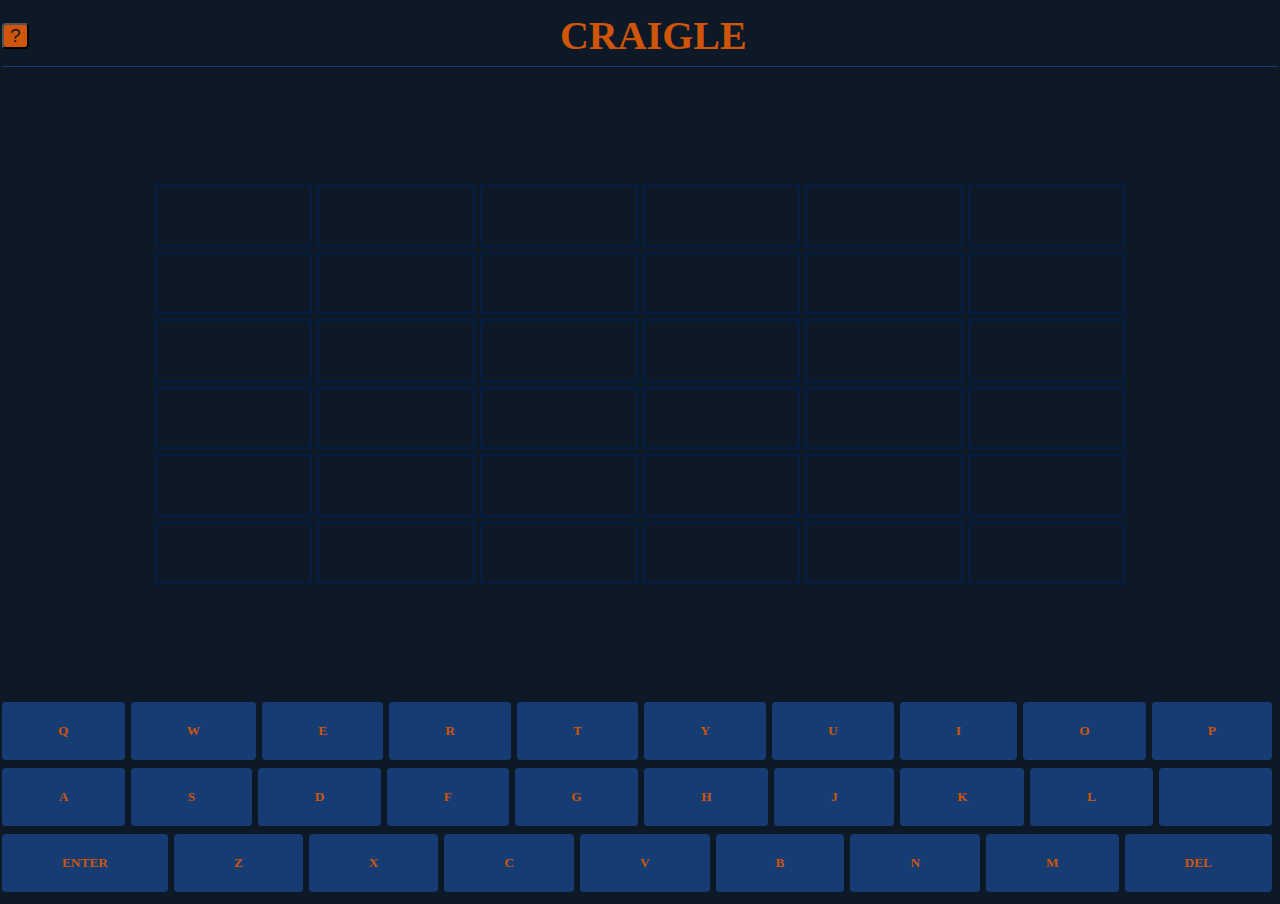
==== craigle.html @ a0d32ccf "Added CRAIGLE-Elements Addition" ====
<!DOCTYPE html>
<html>
    <head>
        <meta charset = "utf-8">
        <meta name = "viewport" content = "width-device-width, initial-scale=1">
        <link rel="icon" href="C.png" sizes="400x400">
        <meta http-equiv="X-UA-Compatible" content="IE=edge">
        <meta property="og:title" content="CRAIGLE">
        <meta property="og:site_name" content="CRAIGLE">

        <link rel = "stylesheet" href = "style.css">
        <script src="confetti.js"></script>
        <script src="craigle.js"></script>
        <link
        rel="stylesheet"
        href="https://cdnjs.cloudflare.com/ajax/libs/animate.css/4.1.1/animate.min.css"
        />

        <title>CRAIGLE</title>


    </head>
    <body>
        <div id="body">
            <div id ="main">
                <div id = "help-menu" class="modal">
                    <div class="help-content">
                        <span id="close">&times;</span>
                        <p>Guess the first six letters of the name of the element on the periodic table. 
                            If the name of the element is shorter than six letters, leave the tiles blank or use the space key (the blank button on the keyboard) at the end of the name.
                            <br>Other than the above, normal WORDLE rules apply.
                        </p>
                      </div>
                </div>
                <header>
                    <div id = "alert"></div>
                    <button id="help-button">?</button>

                    <h1 class="title">CRAIGLE</h1>

                </header>
                <div id = "grid-container">
                    <div id = "grid-craigle">
                      
                    </div>
                </div>

                <div id="keyboard-container">
                    <div class="keyboard-row">
                        <button data-key="q" id = "q">q</button>
                        <button data-key="w" id = "w">w</button>
                        <button data-key="e" id = "e">e</button>
                        <button data-key="r" id="r">r</button>
                        <button data-key="t" id="t">t</button>
                        <button data-key="y" id="y">y</button>
                        <button data-key="u" id="u">u</button>
                        <button data-key="i" id="i">i</button>
                        <button data-key="o" id="o">o</button>
                        <button data-key="p" id="p">p</button>
                    </div>
                    <div class="keyboard-row">
                        <button data-key="a" id="a">a</button>
                        <button data-key="s" id="s">s</button>
                        <button data-key="d" id="d">d</button>
                        <button data-key="f" id="f">f</button>
                        <button data-key="g" id="g">g</button>
                        <button data-key="h" id="h">h</button>
                        <button data-key="j" id="j">j</button>
                        <button data-key="k" id="k">k</button>
                        <button data-key="l" id="l">l</button>
                        <button data-key=" " id=" "> </button>

                    </div>
                    <div class="keyboard-row">
                        <button data-key="enter" class="wide-button">Enter</button>

                        <button data-key="z" id="z">z</button>
                        <button data-key="x" id="x">x</button>
                        <button data-key="c" id="c">c</button>
                        <button data-key="v" id="v">v</button>
                        <button data-key="b" id="b">b</button>
                        <button data-key="n" id="n">n</button>
                        <button data-key="m" id="m">m</button>
                        <button data-key="del" class="wide-button">Del</button>

                    </div>
                </div>
            </div>

        </div>

    </body>
</html>
---- style.css ----
* {
    margin: 0;
    padding: 0;
}

html, body {
    height: 100%;
    font-family: 'Times New Roman', Times, serif;
}

#body {
    display: flex;
    padding:2px;
    background-color: #0e1927;
    height: 100%;
    align-items: center;
    flex-direction: column;
}

#main {
    width: 100%;
    height: 100%;
    display: flex;
    flex-direction: column;
}

header {
    border-bottom: 1px solid #153c73;
    padding-top: 4px;
}

.fadeIn {
    animation: fadeIn 1s;
  }
  
@keyframes fadeIn {
    from {
      opacity: 0;
    }
    to {
      opacity: 1;
    }
  }

.fadeOut {
    animation: fadeOut 1s;
}
  
@keyframes fadeOut {
    from {
      opacity: 1;
    }
    to {
      opacity: 0;
    }
  }

#alert {
    z-index: 50;
  position: fixed;
  
  padding-left: 15px;
  padding-right: 15px;
  padding-top: 10px;
  padding-bottom: 10px;

  border-radius: 8px;
  margin-top: 80px;
  left: 50%;
  transform: translate(-50%, 0);
  display:none;

  font-size: 2.0rem;
    font-weight: bold;
    text-align: center;
}

.error {
    background-color: #ce5509; 
    color: #0e1927;
    
}

.good {
    background-color: #09ce2a; 
    color: #0e1927;
}

#help-button {
    float: left;
    top: 50%;
    -ms-transform: translateY(-50%);
    transform: translateY(-50%);

    position: relative;

    background-color: #ce5509;
    color:#0e1927;
    font-size: 1.2rem;
    padding-left: 6px;
    padding-right: 6px;
    border-radius: 4px;
}

.title {
    color: #ce5509;
    text-align: center;
    font-size: 2.5rem;
    font-weight: bold;
    margin: 0.4rem 0 0.4rem 0;
}

#grid-container {
    z-index: 1;
    display: flex;
    justify-content: center;
    align-items: center;
    flex-grow: 1;
    overflow: hidden;
}

#grid {
    display: grid;
    grid-gap: 20px;
    grid-template-columns: 1fr 0.75fr;
}

#grid-craigle {
    display: grid;
    grid-template-columns: repeat(6, 1fr);
    grid-gap: 5px;
    padding: 10px;
    box-sizing: border-box
}

.letters {
    display: grid;
    grid-gap: 5px;
    padding: 10px;
    box-sizing: border-box;
}
#firstgrid {
    grid-template-columns: repeat(4, 1fr);
}

#lastgrid {
    grid-template-columns: repeat(3, 1fr);
}

.block {
    border: 2px solid #031e44;
    min-width: 12vw;
    min-height: 6.5vh;
    font-size: 43px;
    font-weight: bold;
    color: #ce5509;
    text-transform: uppercase;

    display: flex;
    justify-content: center;
    align-items: center;
}

#keyboard-container {
    height: 200px;
}

.keyboard-row {
    display: flex;
    justify-content: center;
    width: 100%;
    margin: 0 auto 8px;
    touch-action: manipulation;
}

.keyboard-row button {
    font-family: inherit;
    font-weight: bold;
    border: 0;
    padding: 0;
    height: 58px;
    cursor: pointer;
    background-color: #153c73;
    color: #ce5509;
    flex-grow: 1;
    text-transform: uppercase;
    margin-right: 6px;
    border-radius: 4px;
    user-select: none;
}

.keyboard-row button.wide-button {
    flex-grow: 1;
}

.modal {
    display: none; 
    position: fixed; 
    z-index: 80; 
    left: 0;
    top: 0;
    width: 100%; 
    height: 100%; 
    overflow: auto; 
    background-color: rgb(0,0,0); 
    background-color: rgba(0,0,0,0.4);


  }
  
  .help-content {
    background-color: #ce5509;
    margin: 15% auto; 
    padding: 10px;
    border: 1px solid #e76615;
    width: 80%;
    font-size: 1.1rem;
    color: #0e1927;

    border-radius: 8px;
  }
  
  /* The Close Button */
  #close {
    color: #0e1927;;
    float: right;
    font-size: 28px;
    font-weight: bold;
  }
  
  #close:hover,
  #close:focus {
    color: black;
    text-decoration: none;
    cursor: pointer;
  }

  #variants-list {
    padding-top: 20px !important;
    padding: 15px;
  }

  .variant {
    font-size: 36px;
    color: #ce5509;
    line-height: 1.7;

  }

  #variants-title {
    font-size: 60px;
  }

  .variant-link {
    color: #e97b37;
  }
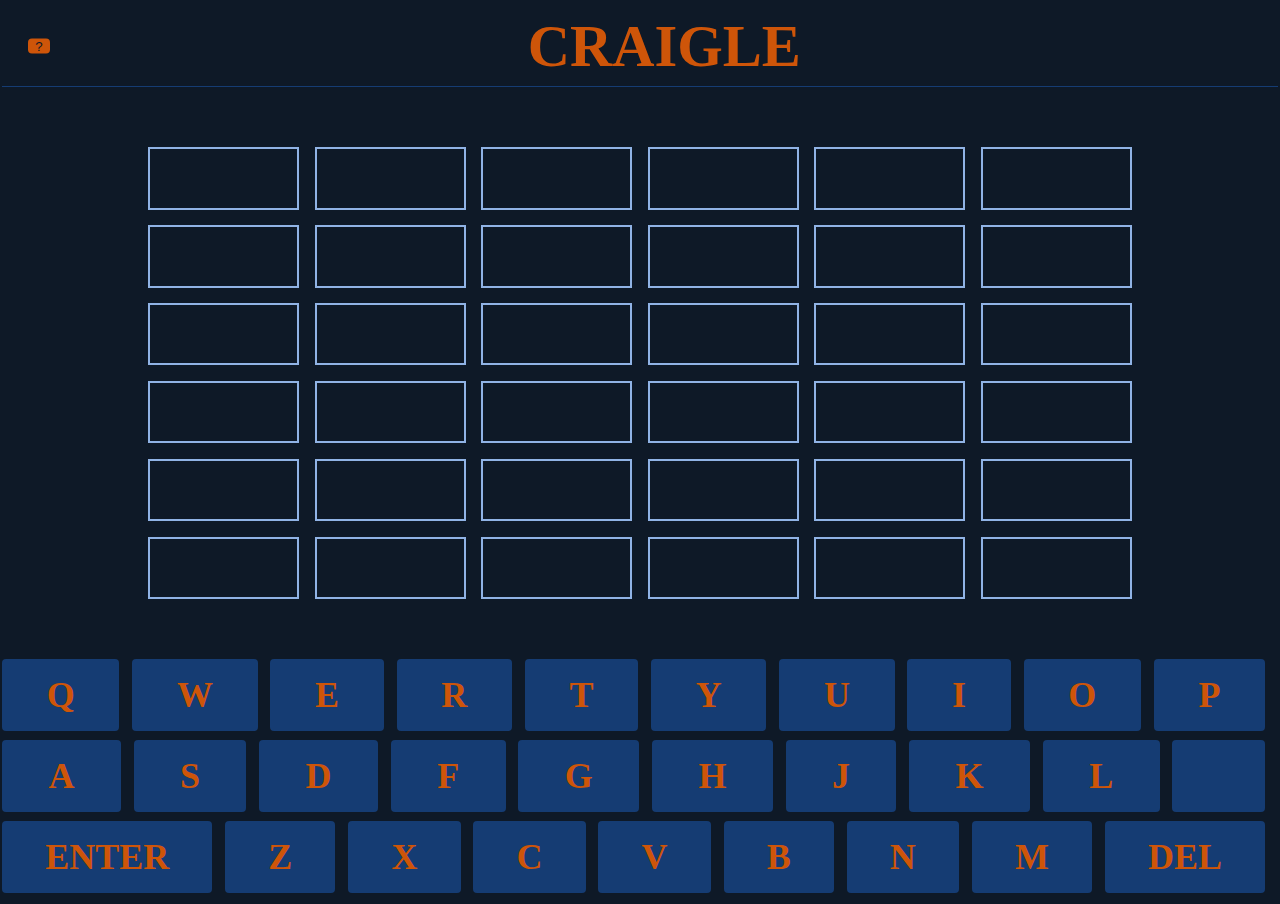
==== commit df84f103: "Update craigle.html" ====
--- a/craigle.html
+++ b/craigle.html
@@ -6,7 +6,7 @@
         <link rel="icon" href="C.png" sizes="400x400">
         <meta http-equiv="X-UA-Compatible" content="IE=edge">
         <meta property="og:title" content="CRAIGLE">
-        <meta property="og:site_name" content="CRAIGLE">
+        <meta property="og:site_name" content="CRAIGLE"> 
 
         <link rel = "stylesheet" href = "style.css">
         <script src="confetti.js"></script>
@@ -90,4 +90,4 @@
         </div>
 
     </body>
-</html>+</html>
--- a/style.css
+++ b/style.css
@@ -6,6 +6,7 @@
 html, body {
     height: 100%;
     font-family: 'Times New Roman', Times, serif;
+    background-color: #0e1927;
 }
 
 #body {
@@ -26,7 +27,7 @@
 
 header {
     border-bottom: 1px solid #153c73;
-    padding-top: 4px;
+    padding-top: .5vh;
 }
 
 .fadeIn {
@@ -56,23 +57,23 @@
   }
 
 #alert {
-    z-index: 50;
+  z-index: 50;
   position: fixed;
   
-  padding-left: 15px;
-  padding-right: 15px;
-  padding-top: 10px;
-  padding-bottom: 10px;
+  padding-left: 3vw;
+  padding-right: 3vw;
+  padding-top: 1.2vh;
+  padding-bottom: 1.2vh;
 
   border-radius: 8px;
-  margin-top: 80px;
+  margin-top: 6vh;
   left: 50%;
   transform: translate(-50%, 0);
-  display:none;
-
-  font-size: 2.0rem;
-    font-weight: bold;
-    text-align: center;
+  display:block;
+
+  font-size: 3.6vh;
+  font-weight: bold;
+  text-align: center;
 }
 
 .error {
@@ -91,21 +92,22 @@
     top: 50%;
     -ms-transform: translateY(-50%);
     transform: translateY(-50%);
-
+    margin-left: 2vw;
     position: relative;
+    border: 0;
 
     background-color: #ce5509;
     color:#0e1927;
-    font-size: 1.2rem;
-    padding-left: 6px;
-    padding-right: 6px;
+  /*  font-size: 3vh; */
+    padding-left: .6vw;
+    padding-right: .6vw;
     border-radius: 4px;
 }
 
 .title {
     color: #ce5509;
     text-align: center;
-    font-size: 2.5rem;
+    font-size: 6.5vh;
     font-weight: bold;
     margin: 0.4rem 0 0.4rem 0;
 }
@@ -116,27 +118,28 @@
     justify-content: center;
     align-items: center;
     flex-grow: 1;
-    overflow: hidden;
+    overflow: scroll;
 }
 
 #grid {
     display: grid;
-    grid-gap: 20px;
+    grid-gap: 5.5vw;
     grid-template-columns: 1fr 0.75fr;
 }
 
 #grid-craigle {
     display: grid;
     grid-template-columns: repeat(6, 1fr);
-    grid-gap: 5px;
-    padding: 10px;
+    grid-gap: 1.2vw;
+    padding: 2vh;
     box-sizing: border-box
 }
+
 
 .letters {
     display: grid;
-    grid-gap: 5px;
-    padding: 10px;
+    grid-gap: 1vw;
+    padding: 1.5vw;
     box-sizing: border-box;
 }
 #firstgrid {
@@ -148,28 +151,33 @@
 }
 
 .block {
-    border: 2px solid #031e44;
-    min-width: 12vw;
+    border: 2px solid #90b3e5;
+    min-width: 9vw;
     min-height: 6.5vh;
-    font-size: 43px;
+    font-size: 5.2vh;
     font-weight: bold;
     color: #ce5509;
     text-transform: uppercase;
+
 
     display: flex;
     justify-content: center;
     align-items: center;
 }
 
+.craigle-block {
+  min-width:11.5vw;
+}
+/*
 #keyboard-container {
     height: 200px;
-}
+}*/
 
 .keyboard-row {
     display: flex;
     justify-content: center;
     width: 100%;
-    margin: 0 auto 8px;
+    margin: 0 auto 1vh;
     touch-action: manipulation;
 }
 
@@ -178,15 +186,16 @@
     font-weight: bold;
     border: 0;
     padding: 0;
-    height: 58px;
+    height: 8vh;
     cursor: pointer;
     background-color: #153c73;
     color: #ce5509;
     flex-grow: 1;
     text-transform: uppercase;
-    margin-right: 6px;
+    margin-right: 1vw;
     border-radius: 4px;
     user-select: none;
+    font-size: 4vh;
 }
 
 .keyboard-row button.wide-button {
@@ -236,21 +245,35 @@
   }
 
   #variants-list {
-    padding-top: 20px !important;
-    padding: 15px;
+    padding-top: 1vh !important;
+    padding: 2vw;
   }
 
   .variant {
-    font-size: 36px;
-    color: #ce5509;
-    line-height: 1.7;
-
-  }
-
-  #variants-title {
-    font-size: 60px;
-  }
+    font-size: 5vh;
+    color: #ce5509;
+    line-height: 1.4;
+    padding-top: 1vh;
+
+  }
+
 
   .variant-link {
     color: #e97b37;
+  }
+
+  .editions {
+    padding-left: 3vw;
+    padding-top: 1vh;
+
+  }
+  #choose-edition {
+    line-height: 1.1;
+    font-style: italic;
+    font-size: 3.2vh;
+  }
+  .edition-list {
+    padding-top: 1vh;
+    font-size:2.3vh;
+    padding-left: 4vw;
   }